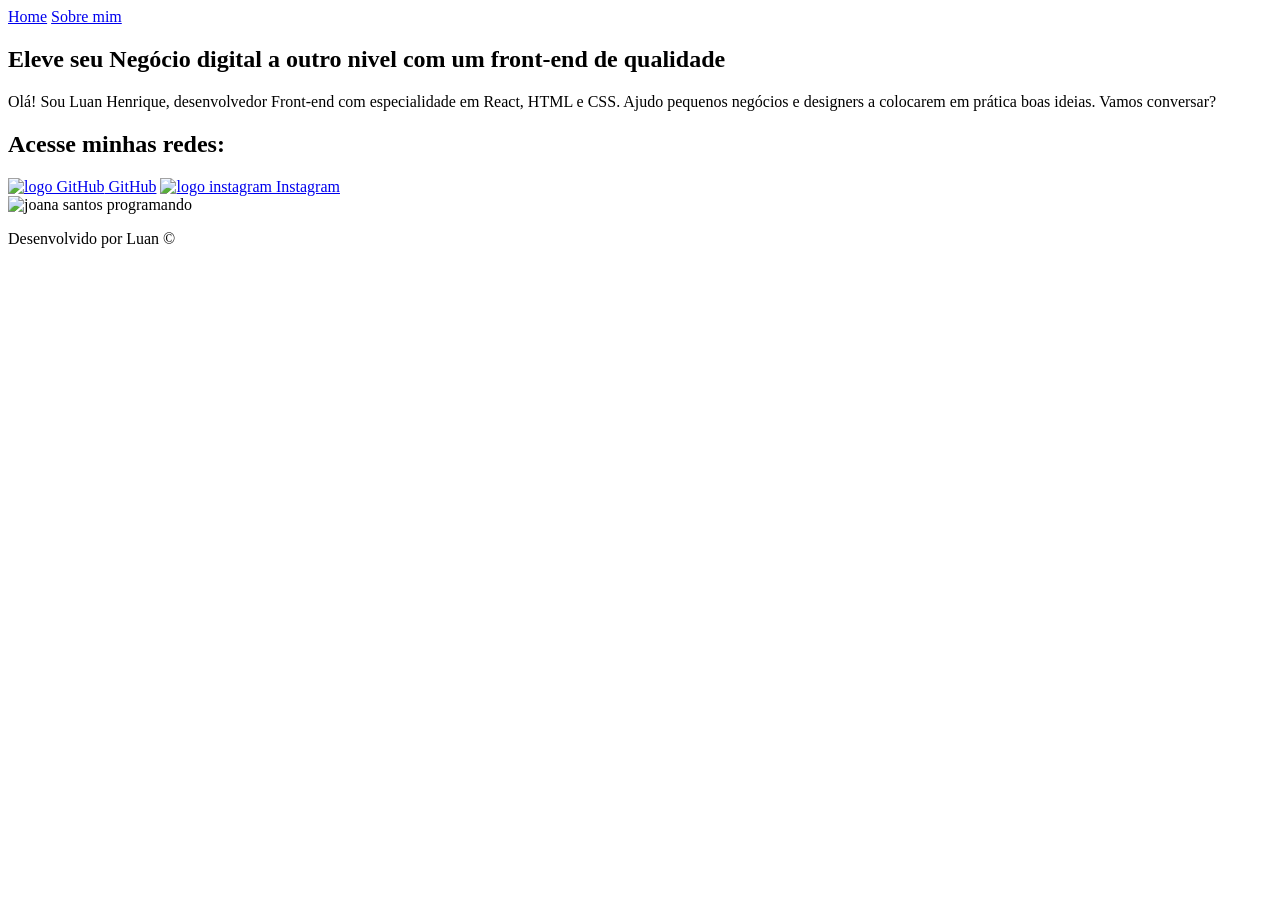
==== index.html @ c24ddc66 "Add files via upload" ====
<!DOCTYPE html>
<html lang="pt-br">
<head>
    <meta charset="UTF-8">
    <meta name="viewport" content="width=device-width, initial-scale=1.0">
    <title>Portfolio</title>
    <link rel="stylesheet" href="css/style.css">
</head>
<body>
    
    <header class="cabecalho">
        <nav class="cabecalho__menu">
            <a class="cabecalho__menu__link" href="index.html">Home</a>
            <a class="cabecalho__menu__link" href="about.html">Sobre mim</a>
        </nav>
    </header>

    <main class="apresentacao">
        <section class="apresentacao__conteudo">
            <h1 class="apresentacao__conteudo__titulo"> Eleve seu Negócio digital a outro nivel
                <strong class="titulo-destaque">com um front-end de qualidade</strong>
            </h1>

            <p class="apresentacao__conteudo__texto">Olá! Sou Luan Henrique, desenvolvedor Front-end com especialidade em React, HTML e CSS. Ajudo pequenos negócios e designers a colocarem em prática boas ideias. Vamos conversar?</p>
            <div class="apresentacao__link">
                <h2 class="apresentacao__link__subtitulo">Acesse minhas redes:</h2>

                <a class="apresentacao__link__button" href="https://github.com/luan0757">
                <img src="img/github.png" alt="logo GitHub">
                GitHub</a>

            <a class="apresentacao__link__button" href="https://www.instagram.com/luanf.014?stkn=Y3BsNXc5dDI4Zmxh">
            <img src="img/instagram.png" alt="logo instagram">
        Instagram</a>
            
            </div>
        </section>
        <img class="apresentacao__imagem" src="img/Imagem.png" alt="joana santos programando">

    </main>

    <footer class="rodape">
        <p>Desenvolvido por Luan &copy;</p>
    </footer>

</body>
</html>
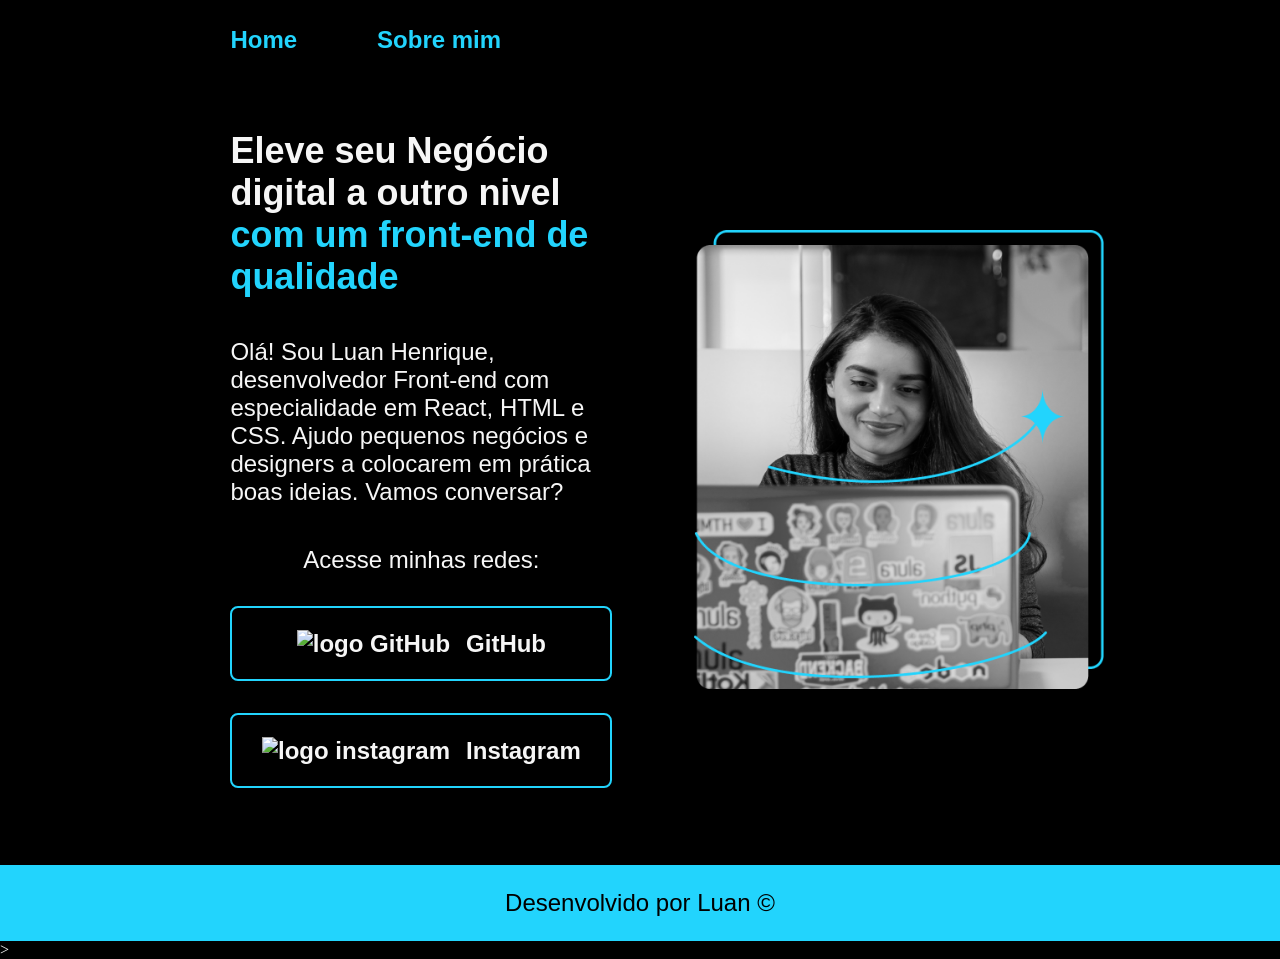
==== commit 544e452d: "." ====
--- a/index.html
+++ b/index.html
@@ -4,7 +4,7 @@
     <meta charset="UTF-8">
     <meta name="viewport" content="width=device-width, initial-scale=1.0">
     <title>Portfolio</title>
-    <link rel="stylesheet" href="css/style.css">
+    <link rel="stylesheet" href="style.css">
 </head>
 <body>
     
@@ -35,7 +35,7 @@
             
             </div>
         </section>
-        <img class="apresentacao__imagem" src="img/Imagem.png" alt="joana santos programando">
+        <img class="apresentacao__imagem" src="Imagem.png" alt="joana santos programando">
 
     </main>
 
@@ -44,4 +44,4 @@
     </footer>
 
 </body>
-</html>+</html>>
--- a/style.css
+++ b/style.css
@@ -0,0 +1,140 @@
+@import url('https://fonts.googleapis.com/css2?family=Krona+One&display=swap');
+@import url('https://fonts.googleapis.com/css2?family=Krona+One&family=Montserrat:wght@400;600&display=swap');
+:root{
+    --cor-principal:#000;
+    --cor-segundaria:#f6f6f6;
+    --cor-terciaria:#22d4fd;
+    --cor-houver:#272727;
+
+    --font-principal: 'Krona One', sans-serif;
+    --fonte-segundaria:'Montserrat', sans-serif;
+}
+
+
+*{
+    margin: 0;
+    padding: 0;
+}
+
+body{
+    
+    box-sizing: border-box;
+    background-color: var(--cor-principal);
+    color: var(--cor-segundaria);
+    
+}
+
+.cabecalho{
+    padding: 2% 0% 0% 18%;
+}
+
+.cabecalho__menu{
+    display: flex;
+    gap: 80px;
+}
+
+.cabecalho__menu__link{
+    font-family: var(--fonte-segundaria);
+    font-size:1.5rem;
+    font-weight: 600;
+    color:var(--cor-terciaria);
+    text-decoration: none;
+
+}
+
+.titulo-destaque{
+    color:var(--cor-terciaria);
+}
+
+.apresentacao{
+    gap: 82px;
+    padding: 6% 18%;
+    display: flex;
+    align-items: center;
+    justify-content: space-between;
+}
+.apresentacao__conteudo{
+    width: 50%;
+    display: flex;
+    flex-direction: column;
+    gap: 40px;
+}
+
+.apresentacao__conteudo__titulo{
+    font-family: var(--fonte-segundaria);
+    font-size: 2.25rem;
+}
+
+.apresentacao__conteudo__texto{
+    font-size: 1.5rem;
+    font-family: var(--fonte-segundaria);
+
+}
+
+.apresentacao__link{
+    display: flex;
+    justify-content: space-between;
+    flex-direction: column;
+    align-items: center;
+    gap: 32px;
+}
+
+.apresentacao__link__subtitulo{
+    font-family: var(--font-principal);
+    font-weight: 400;
+    font-size: 1.5rem;
+}
+
+.apresentacao__link__button{
+    display: flex;
+    justify-content: center;
+    gap: 16px;
+    border:2px solid var(--cor-terciaria);
+    width: 378px;
+    padding: 21.5px 0;
+    text-align: center;
+    border-radius: 8px;
+    font-size: 1.5rem;
+    text-decoration: none;
+    color: var(--cor-segundaria);
+    font-weight: 600;
+    font-family: var(--fonte-segundaria);
+}
+
+.apresentacao__link__button:hover{
+    background-color: var(--cor-houver);
+}
+
+.apresentacao__imagem{
+    width: 50%;
+}
+
+.rodape{
+    color:var(--cor-principal);
+    background-color:var(--cor-terciaria);
+    padding: 24px;
+    text-align: center;
+    font-family:var(--fonte-segundaria);
+    font-size: 1.5rem;
+    font-weight: 400;
+}
+@media (max-width:1200px){
+    .cabecalho{
+        padding: 10%;
+    }
+
+    .cabecalho__menu{
+        justify-content: center;
+    }
+    
+    .apresentacao{
+        flex-direction: column-reverse;
+        padding: 5%;
+    }
+    
+    .apresentacao__conteudo{
+        width: auto;
+    }
+
+    
+}
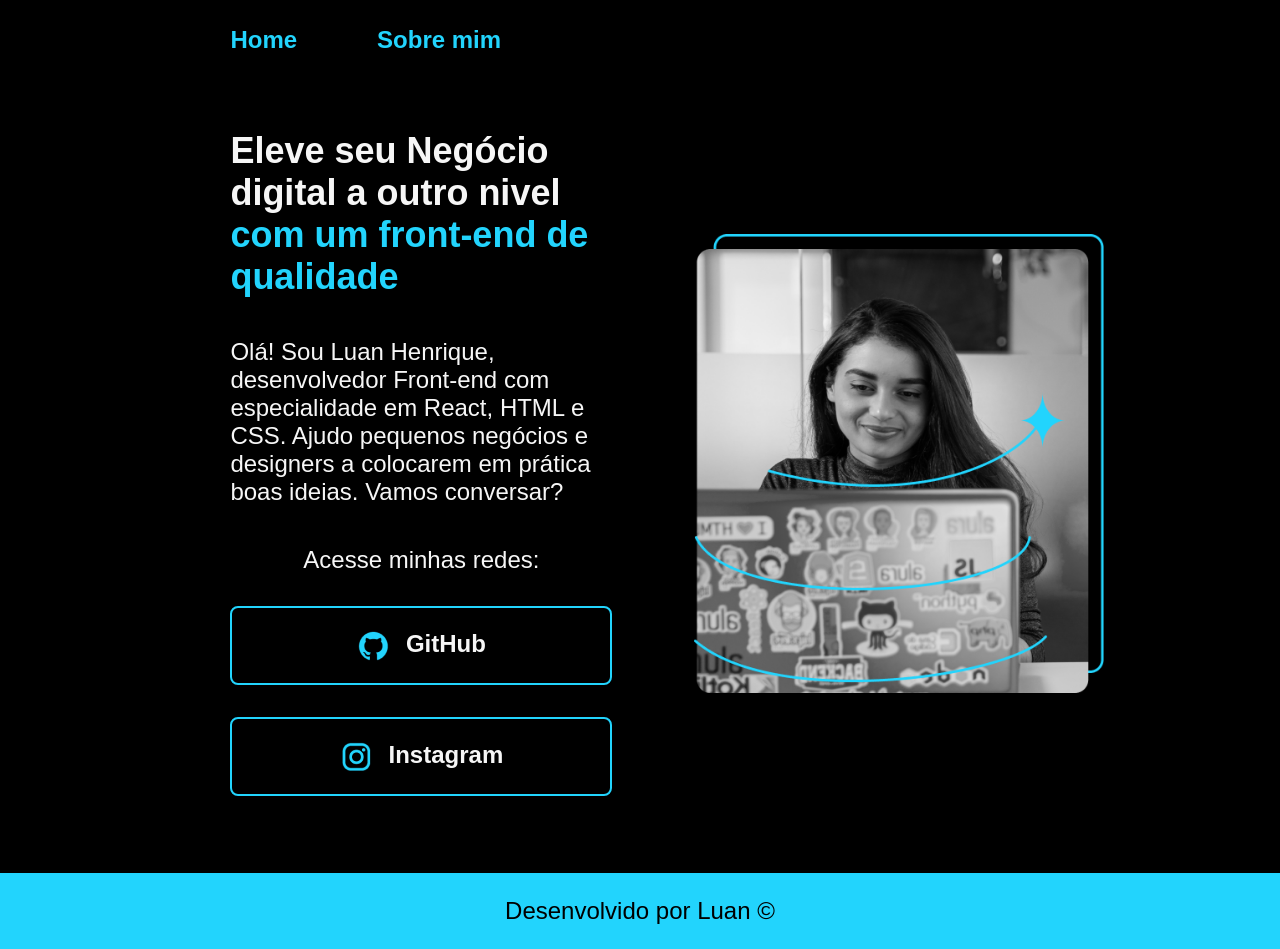
==== commit f3c8270a: "." ====
--- a/index.html
+++ b/index.html
@@ -26,11 +26,11 @@
                 <h2 class="apresentacao__link__subtitulo">Acesse minhas redes:</h2>
 
                 <a class="apresentacao__link__button" href="https://github.com/luan0757">
-                <img src="img/github.png" alt="logo GitHub">
+                <img src="github.png" alt="logo GitHub">
                 GitHub</a>
 
             <a class="apresentacao__link__button" href="https://www.instagram.com/luanf.014?stkn=Y3BsNXc5dDI4Zmxh">
-            <img src="img/instagram.png" alt="logo instagram">
+            <img src="instagram.png" alt="logo instagram">
         Instagram</a>
             
             </div>
@@ -44,4 +44,4 @@
     </footer>
 
 </body>
-</html>>
+</html>
